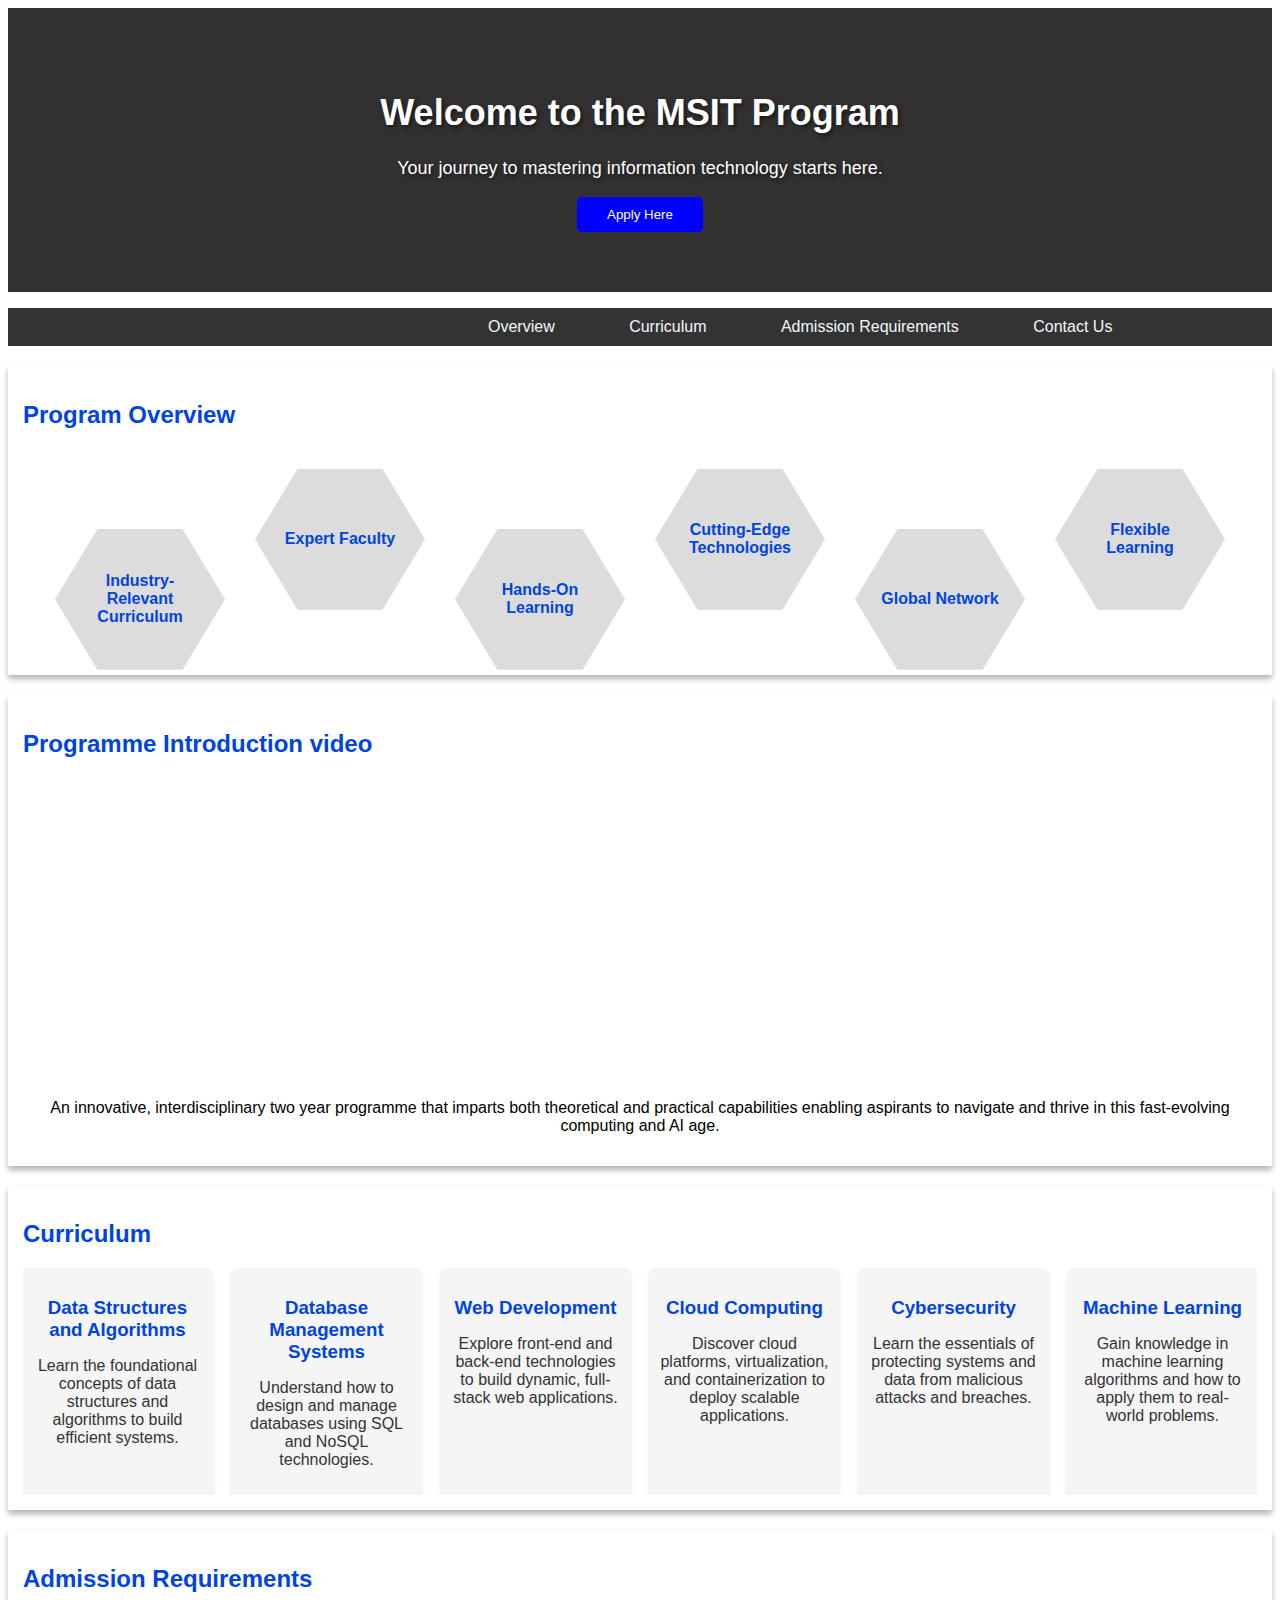
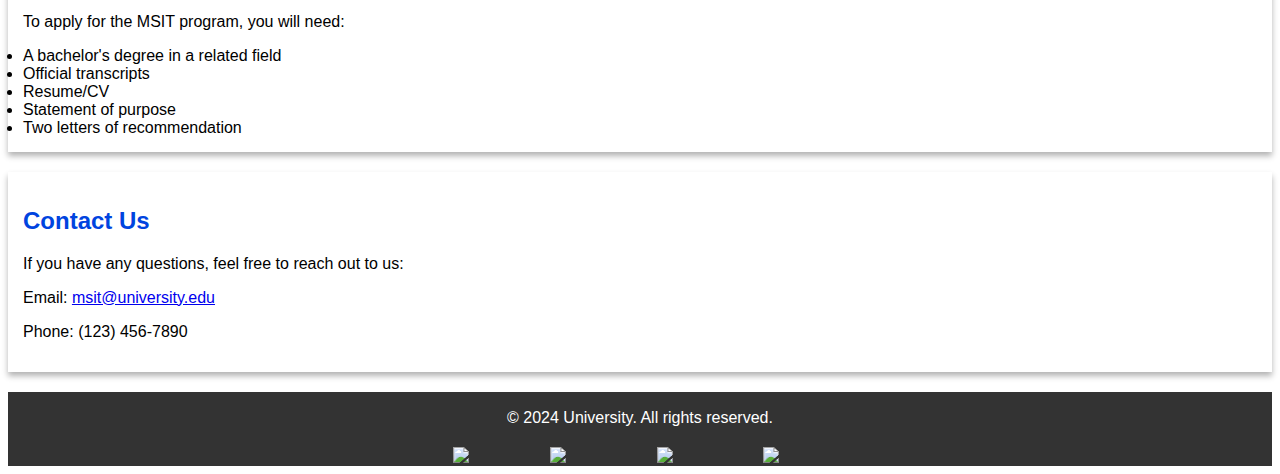
==== day7/index.html @ e65db124 "add of form" ====
<!DOCTYPE html>
<html lang="en">
<head>
  <meta charset="UTF-8">
  <meta name="viewport" content="width=device-width, initial-scale=1.0">
  <title>MSIT</title>
  <link rel="stylesheet" href="style.css">
</head>
<body>
  <header>
    <div class="hero-section">
      <div class="hero-text">
        <h1>Welcome to the MSIT Program</h1>
        <p>Your journey to mastering information technology starts here.</p>
        <a href="formlink.html" target="_blank">
          <button>Apply Here</button>
        </a>
      </div>
    </div>
  </header>
  
  <nav>
    <ul>
      <li><a href="#overview">Overview</a></li>
      <li><a href="#curriculum">Curriculum</a></li>
      <li><a href="#admission-requirements">Admission Requirements</a></li>
      <li><a href="#contact">Contact Us</a></li>
    </ul>
  </nav>
  <section id="overview">
    <h2>Program Overview</h2>
    <div class="hex-container">
      <div class="hex" id="hex1"><div class="hex-content">Industry-Relevant Curriculum</div></div>
      <div class="hex" id="hex2"><div class="hex-content">Expert Faculty</div></div>
      <div class="hex active" id="hex1"><div class="hex-content">Hands-On Learning</div></div>
      <div class="hex" id="hex2"><div class="hex-content">Cutting-Edge Technologies</div></div>
      <div class="hex" id="hex1"><div class="hex-content">Global Network</div></div>
      <div class="hex" id="hex2"><div class="hex-content">Flexible Learning</div></div>
    </div>
  </section>
  <section>
    <div class="video-container">
      <h2>Programme Introduction video</h2>
      <iframe width="560" height="315" src="https://www.youtube.com/embed/lIXj86bb1Co?si=9IC05VlNP_tlSOZS" title="Understanding Advanced JavaScript Concepts" frameborder="0" allow="accelerometer; autoplay; clipboard-write; encrypted-media; gyroscope; picture-in-picture; web-share" referrerpolicy="strict-origin-when-cross-origin" allowfullscreen></iframe>
      <p>An innovative, interdisciplinary two year programme that imparts both theoretical and practical capabilities enabling aspirants to navigate and thrive in this fast-evolving computing and AI age.</p>
    </div>
  </section>

  <section id="curriculum" class="shadow-section">
    <h2>Curriculum</h2>
    <div class="curriculum-container">
      <article class="curriculum-card">
        <h3>Data Structures and Algorithms</h3>
        <p>Learn the foundational concepts of data structures and algorithms to build efficient systems.</p>
      </article>

      <article class="curriculum-card">
        <h3>Database Management Systems</h3>
        <p>Understand how to design and manage databases using SQL and NoSQL technologies.</p>
      </article>

      <article class="curriculum-card">
        <h3>Web Development</h3>
        <p>Explore front-end and back-end technologies to build dynamic, full-stack web applications.</p>
      </article>

      <article class="curriculum-card">
        <h3>Cloud Computing</h3>
        <p>Discover cloud platforms, virtualization, and containerization to deploy scalable applications.</p>
      </article>

      <article class="curriculum-card">
        <h3>Cybersecurity</h3>
        <p>Learn the essentials of protecting systems and data from malicious attacks and breaches.</p>
      </article>

      <article class="curriculum-card">
        <h3>Machine Learning</h3>
        <p>Gain knowledge in machine learning algorithms and how to apply them to real-world problems.</p>
      </article>
    </div>
  </section>

  <section id="admission-requirements">
    <h2>Admission Requirements</h2>
    <p>To apply for the MSIT program, you will need:</p>
    <li>A bachelor's degree in a related field</li>
    <li>Official transcripts</li>
    <li>Resume/CV</li>
    <li>Statement of purpose</li>
    <li>Two letters of recommendation</li>
  </section>

  <section id="contact">
    <h2>Contact Us</h2>
    <p>If you have any questions, feel free to reach out to us:</p>
    <p>Email: <a href="mailto:msit@university.edu">msit@university.edu</a></p>
    <p>Phone: (123) 456-7890</p>
  </section>
  <footer>
    <p>&copy; 2024 University. All rights reserved.</p>
    <div class="social-media">
      <a href="https://www.linkedin.com/company/msit-official/posts/?feedView=all" target="_blank" class="social-icon">
        <img src="linkedin.jpeg" alt="LinkedIn" style="width: 30px; height: 30px;">
      </a>
      <a href="https://www.instagram.com/msit_official/" target="_blank" class="social-icon">
        <img src="instalogo.jpeg" alt="Instagram" style="width: 30px; height: 30px;">
      </a>
      <a href="https://www.facebook.com/msit.official/" target="_blank" class="social-icon">
        <img src="fb logo.jpeg" alt="Facebook" style="width: 30px; height: 30px;">
      </a>
      <a href="https://x.com/msit_official?t=4tbhqWRig6Qak0NV4jEvyg&s=08" target="_blank" class="social-icon">
        <img src="xlogo.jpeg" alt="Twitter" style="width: 30px; height: 30px;">
      </a>
    </div>
  </footer>
</body>
</html>
---- day7/style.css ----
header {
    background-color:rgb(50, 48, 48);
    padding: 60px;
    text-align: center;
    background-image: url("https://upload.wikimedia.org/wikipedia/commons/0/02/Computer_science_education.png");
    background-size: cover;
    background-position: center;
    color: rgb(20, 20, 20);
  }
header button {
    background-color: blue;
    color: white;
    padding-top: 10px;
    padding-bottom: 10px;
    padding-left: 30px;
    padding-right: 30px;
    border: none;
    cursor: pointer;
    border-radius: 5px;
  }
button:hover {
    background-color: #0066ff;
    transform: scale(1.05); 
    box-shadow: 0px 2px 4px rgba(0, 0, 0, 0.2); 
  }



.hero-text {
  position: relative;
  color: white;
  text-align: center;
  font-size: 18px;
  text-shadow: 2px 2px 4px rgba(0, 0, 0, 0.5);
  z-index: 2;
}

body {
  font-family: Arial, Helvetica, sans-serif;
}


h1 {
  text-align: center;
  color: white;
}


h2 {
  color: #0044df;
}

nav {
  background-color: #333333;
  padding-left: 380px;
  border-left-width: 40px;
}

nav ul li a {
  color: aliceblue;
  text-decoration: none;
  padding: 10px;
  display: inline-block;
}

nav ul li a:hover {
  background-color: #0044df;;
  color: #f0f0f0;
}

ul li {
  list-style-type: none;
  color: rgb(0, 0, 0);
  display: inline-block;
  padding: 0px;
  padding-left: 50px;
}


.hex-container {
  display: flex;
  justify-content: center;
  flex-wrap: wrap;
  margin-top: 5px;
  gap: 30px;
  padding: 20px 0;
}

.hex {
  width: 150px;
  height: 120.6px; 
  background-color:gainsboro;
  position: relative;
  text-align: center;
  display: flex;
  align-items: center;
  justify-content: center;
  clip-path: polygon(25% 0%, 75% 0%, 100% 50%, 75% 100%, 25% 100%, 0% 50%);
  cursor: pointer;
  padding:10px

}

.hex:hover {
  background-color:yellow;
}

.hex-content {
  width: 100%;
  text-align: center;
  color: #0044df;
  font-weight: bold;
  padding: 10px;
}
#hex1{
  margin-top: 60px;
  margin-bottom: -30px;
}

.video-container {
  text-align: center;
  margin: 0 auto; 
}

.video-container h2 {
  text-align: left; 
  margin-left: 0; 
  margin-bottom: 10px; 
}

.video-container iframe {
  display: block;
  margin: 0 auto; 
}

.social-media {
  display: flex;
  justify-content: center;
  gap: 20px; 
  margin-top: 20px;
}

.social-icon {
  color: #333; 
  text-decoration: none; 
  transition: transform 0.2s, color 0.2s; 
}

.social-icon:hover {
  transform: scale(1.2); 
  color: #0073b1; 
}



footer {
  text-align: center;
  color: white;
  background-color: #333333;
  padding: 1px;
}

section {
  box-shadow: 0px 4px 6px rgba(0, 0, 0, 0.303);
  padding: 15px;
  margin: 20px 0px;
}

.curriculum-container {
  display: flex;
  justify-content: space-between;
  flex-wrap: nowrap; 
  overflow-x: auto;
  gap: 20px;
}

button {
    background-color: #0044df;
    color: white;
}

.curriculum-card {
  width: calc(16.66% - 20px); 
  box-shadow: 0 4px 6px rgba(0, 0, 0, 0.1);
  padding: 10px;
  border-radius: 5px;
  background-color: #f5f5f5;
  text-align: center;
}

.curriculum-card h3 {
  color: #0044df;
  margin-bottom: 15px;
}

.curriculum-card p {
  color: #333333;
}
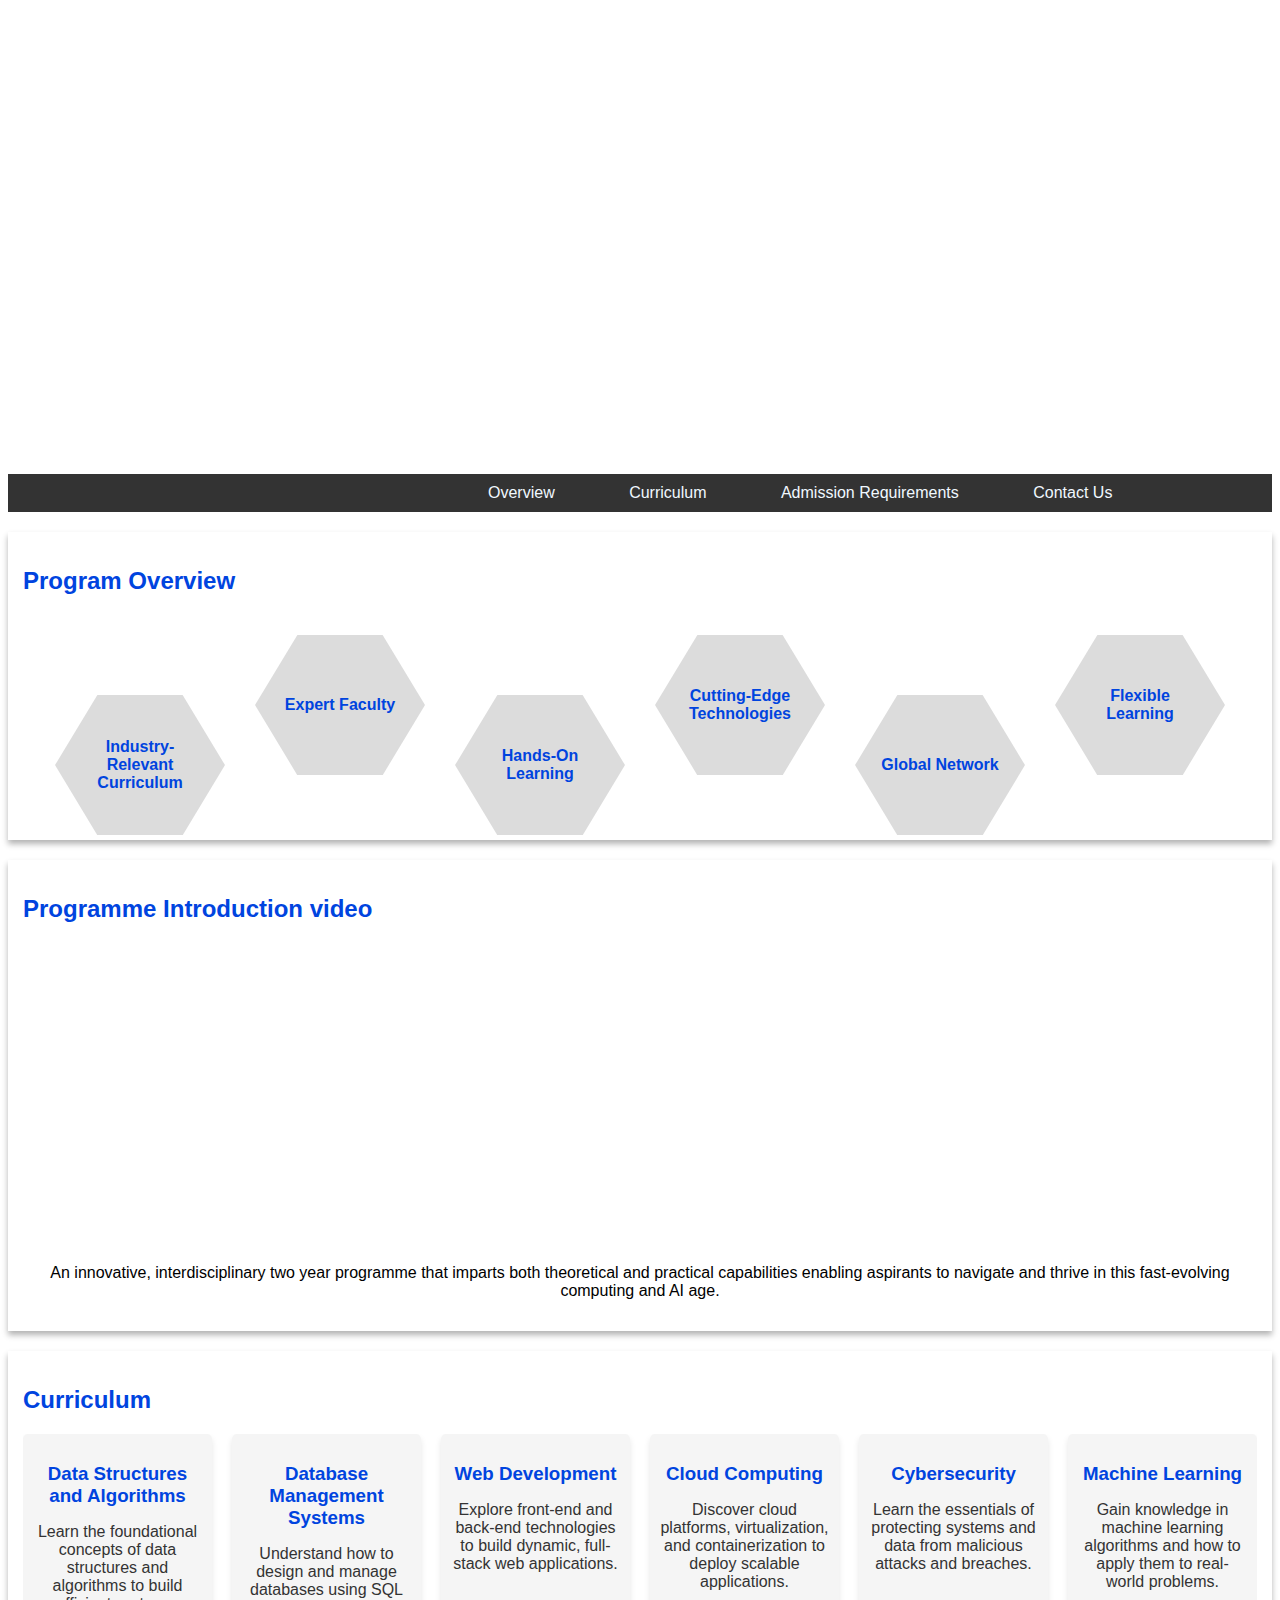
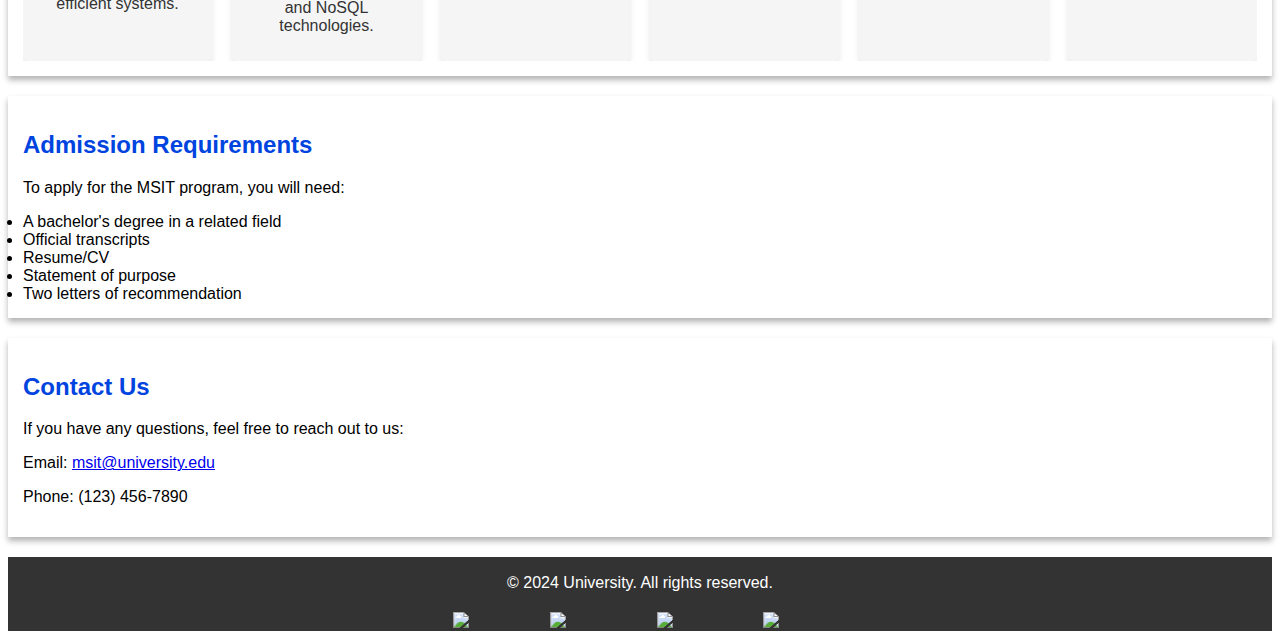
==== commit f18f442e: "add slideshow" ====
--- a/day7/index.html
+++ b/day7/index.html
@@ -8,13 +8,33 @@
 </head>
 <body>
   <header>
-    <div class="hero-section">
-      <div class="hero-text">
-        <h1>Welcome to the MSIT Program</h1>
-        <p>Your journey to mastering information technology starts here.</p>
-        <a href="formlink.html" target="_blank">
-          <button>Apply Here</button>
-        </a>
+    <div class="slideshow-container">
+      <div class="slide hero-section">
+        <div class="hero-text">
+          <h1>Welcome to the MSIT Program</h1>
+          <p>Your journey to mastering information technology starts here.</p>
+          <a href="formlink.html">
+            <button>Apply Now</button>
+          </a>
+        </div>
+      </div>
+      <div class="slide">
+        <div class="hero-text">
+          <h1>Innovate with Us</h1>
+          <p>Join us to explore cutting-edge technologies and innovation.</p>
+          <a href="formlink.html" >
+            <button>Apply Now</button>
+          </a>
+        </div>
+      </div>
+      <div class="slide">
+        <div class="hero-text">
+          <h1>Achieve Your Dreams</h1>
+          <p>Turn your passion into a rewarding career with our program.</p>
+          <a href="formlink.html" >
+            <button>Apply Now</button>
+          </a>
+        </div>
       </div>
     </div>
   </header>
--- a/day7/style.css
+++ b/day7/style.css
@@ -1,40 +1,79 @@
 
-header {
-    background-color:rgb(50, 48, 48);
-    padding: 60px;
-    text-align: center;
-    background-image: url("https://upload.wikimedia.org/wikipedia/commons/0/02/Computer_science_education.png");
-    background-size: cover;
-    background-position: center;
-    color: rgb(20, 20, 20);
-  }
-header button {
-    background-color: blue;
-    color: white;
-    padding-top: 10px;
-    padding-bottom: 10px;
-    padding-left: 30px;
-    padding-right: 30px;
-    border: none;
-    cursor: pointer;
-    border-radius: 5px;
-  }
-button:hover {
-    background-color: #0066ff;
-    transform: scale(1.05); 
-    box-shadow: 0px 2px 4px rgba(0, 0, 0, 0.2); 
-  }
-
-
+body {
+  font-family: Arial, Helvetica, sans-serif;
+}
+
+h1 {
+  text-align: center;
+  color: white;
+}
 
 .hero-text {
   position: relative;
   color: white;
   text-align: center;
   font-size: 18px;
-  text-shadow: 2px 2px 4px rgba(0, 0, 0, 0.5);
+  text-shadow: 2px 2px 4px rgba(0, 0, 0, 0.2);
   z-index: 2;
 }
+
+button {
+  background-color: blue;
+  color: white;
+  padding-top: 10px;
+  padding-bottom: 10px;
+  padding-left: 30px;
+  padding-right: 30px;
+  border: none;
+  cursor: pointer;
+  border-radius: 5px;
+}
+
+button:hover {
+  background-color: #0066ff;
+  transform: scale(1.05);
+  box-shadow: 0px 2px 4px rgba(0, 0, 0, 0.2);
+}
+
+.slideshow-container {
+  position: relative;
+  width: 100%;
+  height: 50vh; 
+  overflow: hidden;
+}
+
+.slide {
+  position: absolute;
+  width: 100%;
+  height: 100%;
+  background-size: cover;
+  background-position: center;
+  opacity: 0;
+  transition: opacity 1s ease-in-out;
+}
+
+.slide:nth-child(1) {
+  background-image: url("image1.jpeg");
+  animation: fade 12s infinite 0s;
+}
+
+.slide:nth-child(2) {
+  background-image: url("image2.jpeg"); 
+  animation: fade 12s infinite 4s;
+}
+
+.slide:nth-child(3) {
+  background-image: url("image 3.jpeg");
+  animation: fade 12s infinite 8s;
+}
+
+
+@keyframes fade {
+  0%, 31.37%, 100% { opacity: 0; }
+  3.92%, 29.41% { opacity: 1; }
+}
+
+
 
 body {
   font-family: Arial, Helvetica, sans-serif;
